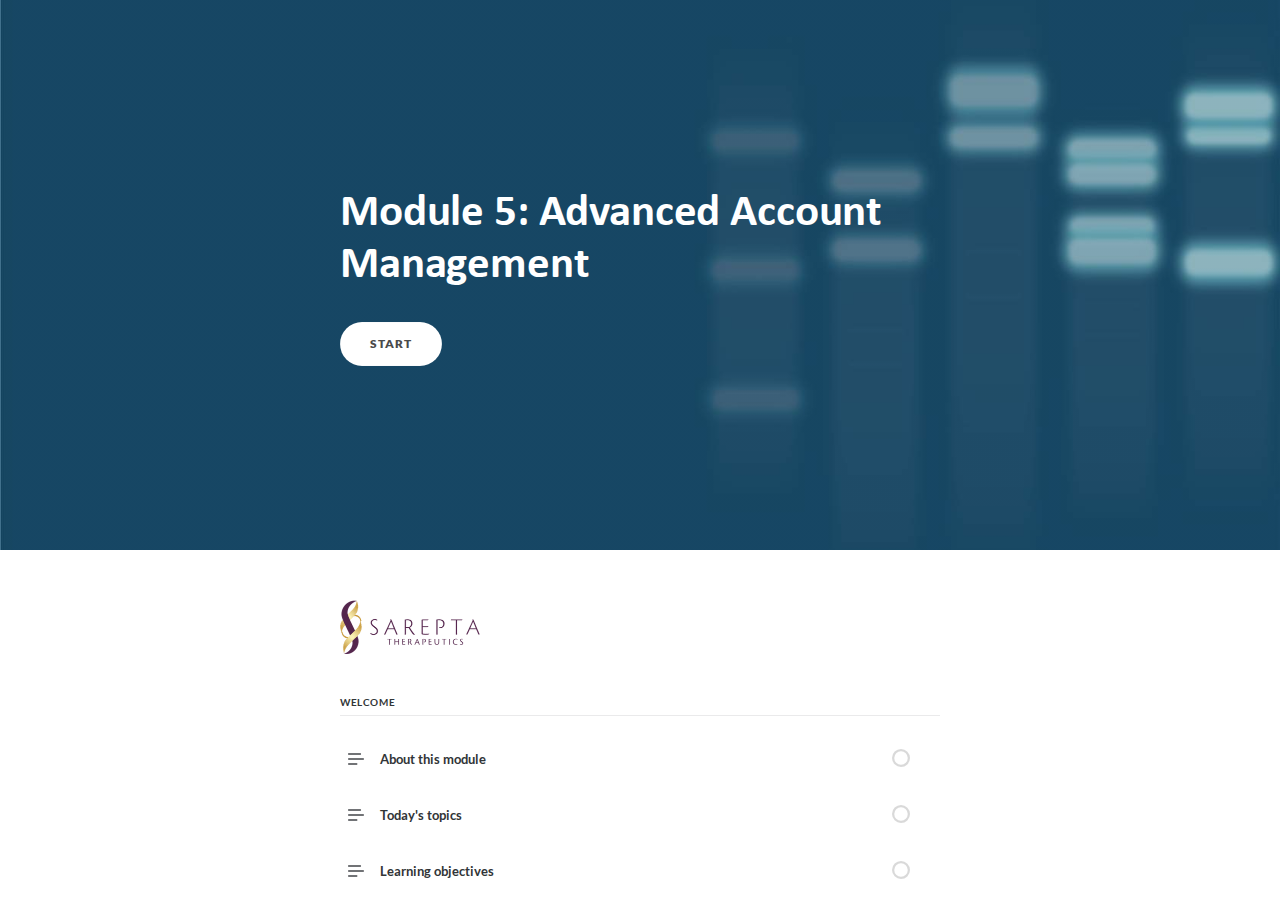
==== scormcontent/index.html @ c190261b "Oleh" ====
<!DOCTYPE html>
<html lang="en" class="">
  <head>
    <meta http-equiv="X-UA-Compatible" content="IE=edge,chrome=1">
    <meta name="viewport" content="width=device-width, initial-scale=1">
    <meta charset="utf-8">

    <title>Module 5: Advanced Account Management</title>

    <link type="text/css" rel="stylesheet" href="lib/icomoon.css">
    <link type="text/css" rel="stylesheet" href="lib/main.bundle.css">
    <script type="text/javascript" src="lib/player-0.0.11.min.js"></script>

    <link rel="stylesheet" href="assets/custom/journal-style.css"> 
    <script src="assets/custom/jquery-3.6.0.min.js"></script>
    <script src="assets/custom/custom.js"></script>

    <script type="text/javascript" src="lib/lzwcompress.js"></script>

    <!-- Resize Hack -->
    <script type="text/javascript">
      window.resizeTo(screen.width, screen.height);
    </script>
    
    <!--[if lt IE 9]>
    <script src="//html5shiv.googlecode.com/svn/trunk/html5.js"></script>
    <![endif]-->
  </head>
  <body>
    <style>
      .brand--head, .brand--head *   { font-family: 'Calibri' !important; }
      .brand--body, .brand--body *   { font-family: 'Calibri' !important; }
      .brand--lhead, .brand--lhead * { font-family: 'Calibri' !important; }
      .brand--lbody, .brand--lbody * { font-family: 'Calibri' !important; }
      .brand--ui, .brand--ui *       { font-family: 'Lato' !important; }

      .brand--beforeHead:before { font-family: 'Calibri' !important; }
      .brand--afterHead:after { font-family: 'Calibri' !important; }

      .brand--background        { background-color: #54274E !important; }
      .brand--background-all *  { background-color: #54274E !important; }
      .brand--border            { border-color: #54274E !important; }
      .brand--color             { color: #54274E !important; }
      .brand--color-all *       { color: #54274E !important; }
      .brand--shadow            { box-shadow: 0 0 0 0.2rem #54274E !important; }
      .brand--shadow-all *      { box-shadow: 0 0 0 0.2rem #54274E !important; }
      .brand--fill              { fill: #54274E !important; }
      .brand--stroke            { stroke: #54274E !important; }

      .brand--beforeBackground:before { background-color: #54274E !important; }
      .brand--beforeBorder:before     { border-color: #54274E !important; }
      .brand--beforeColor:before      { color: #54274E !important; }

      .brand--afterBackground:after { background-color: #54274E !important; }
      .brand--afterBorder:after     { border-color: #54274E !important; }
      .brand--afterColor:after      { color: #54274E !important; }

      /* should be applied to containers where links
         need to appear in brand color */
      .brand--linkColor a { color: #54274E !important; }

      /* should be applied to containers where links
         need to change to brand color on hover */
      .brand--linkColorHover a:hover { color: #54274E !important; }

      /* should be applied to any single element that
         needs to change color on hover */
      .brand--hoverColor:hover { color: #54274E !important; }

      /* TODO: probably need a way to create a 5-10% darker/lighter color */
      .brand--linkColor a:hover,
      .button.brand--background:hover { opacity: .65 !important; }

      @media (min-width: 47.9375em) { /* 768px */
        .brand--min768--background { background-color: #54274E !important; }
        .brand--min768--border     { border-color: #54274E !important; }
        .brand--min768--color      { color: #54274E !important; }
      }

      @media (max-width: 47.9375em) { /* 768px */
        .brand--max768--background { background-color: #54274E !important; }
        .brand--max768--border     { border-color: #54274E !important; }
        .brand--max768--color      { color: #54274E !important; }
      }
    </style>
    <div id="app"></div>
    <script>
  (function(root) {
    window.labelSet = {"id":"SGCq4xAJTUL9ygPbph3Kqv9G","author":"auth0|5c9d3d6e72b4271154e48bac","name":"English","defaultId":1,"defaultSet":true,"labels":{"result":"result","search":"search","results":"results","quizNext":"NEXT","tabGroup":"Tab","codeGroup":"Code","noResults":"No results for","noteGroup":"Note","quizScore":"Your score","quizStart":"START","courseExit":"EXIT COURSE","courseHome":"HOME","lessonName":"","quizSubmit":"SUBMIT","quoteGroup":"Quote","salutation":"THANK YOU","buttonGroup":"Button","courseStart":"START","embedViewOn":"VIEW ON","exitMessage":"You may now leave this page.","quizCorrect":"Correct","quizPassing":"PASSING","quizResults":"RESULTS","courseResume":"RESUME","processStart":"START","processSwipe":"Swipe to continue","quizContinue":"CONTINUE","quizLandmark":"Quiz","quizQuestion":"QUESTION","courseDetails":"MENU","embedReadMore":"Read more","feedbackGroup":"Feedback","quizIncorrect":"Incorrect","quizTakeAgain":"TAKE AGAIN","sortingReplay":"REPLAY","accordionGroup":"Accordion","embedLinkGroup":"Embedded web content","lessonComplete":"COMPLETE","statementGroup":"Statement","storylineGroup":"Storyline","attachmentGroup":"File Attachment","embedPhotoGroup":"Embedded photo","embedVideoGroup":"Embedded video","playButtonLabel":"Play","processComplete":"","processLandmark":"Process","processNextStep":"NEXT","processStepName":"Tap to Begin","seekSliderLabel":"Seek","sortingLandmark":"Sorting Activity","audioPlayerGroup":"Audio player. You can use the space bar to toggle playback and arrow keys to scrub.","buttonStackGroup":"Button stack","embedPlayerGroup":"Embedded media player","lessonRestricted":"LESSON MUST BE COMPLETED IN ORDER","pauseButtonLabel":"Pause","scenarioComplete":"Scenario Complete!","scenarioContinue":"CONTINUE","scenarioTryAgain":"TRY AGAIN","textOnImageGroup":"Text on image","timelineLandmark":"Timeline","urlEmbedLandmark":"URL/Embed","videoPlayerGroup":"Video player. You can use the space bar to toggle playback and arrow keys to scrub.","blocksClickToFlip":"TAP TO FLIP","blocksPreposition":"of","bulletedListGroup":"Bulleted list","checkboxListGroup":"Checkbox list","imageAndTextGroup":"Image and text","imageGalleryGroup":"Image gallery","lessonPreposition":"","numberedListGroup":"Numbered list","processLessonName":"","processStartAgain":"START AGAIN","scenarioStartOver":"START OVER","courseSkipToLesson":"SKIP","flashcardBackLabel":"Flashcard back","flashcardGridGroup":"Flashcard grid","nextFlashCardLabel":"Next flashcard","a11yRegionNavLesson":"Navigation menu","flashcardFrontLabel":"Flashcard front","flashcardStackGroup":"Flashcard stack","knowledgeCheckGroup":"Knowledge check","sortingCardsCorrect":"Cards Correct","a11yRegionMainLesson":"Lesson content","hamburgerButtonLabel":"Course Overview Sidebar","lessonHeaderLandmark":"Lesson Header","numberedDividerGroup":"Numbered divider","a11yRegionNavOverview":"Table of contents","lessonContentLandmark":"Lesson Content","lessonSidebarLandmark":"Lesson Sidebar","quizAnswerPlaceholder":"Type your answer here","a11yRegionMainOverview":"Course overview","labeledGraphicLandmark":"Labeled Graphic","previousFlashCardLabel":"Previous flashcard","processStepPreposition":"of","overviewPageTitleSuffix":"Overview","quizAcceptableResponses":"Acceptable responses","quizRequirePassingScore":"Must pass before continuing","timelineCardGroupPrefix":"Timeline Card","labeledGraphicBubbleLabel":"Labeled graphic bubble","labeledGraphicMarkerLabel":"Labeled graphic marker","labeledGraphicNextMarkerLabel":"Next marker","labeledGraphicPreviousMarkerLabel":"Previous marker","a11yCarouselNext":"Next","a11yCarouselPrevious":"Previous","a11yGroupAudioPlayer":"Audio player","a11yGroupVideoPlayer":"Video player","a11yNavigationMenuClose":"Close navigation menu","a11yNavigationMenuOpen":"Open navigation menu","a11yNavigationSectionToggle":"Toggle section","a11ySearchClose":"Close search menu","a11ySearchInput":"Search","a11ySearchOpen":"Open search menu"},"deleted":false,"createdAt":"2019-03-29T14:59:23.882Z","updatedAt":"2022-10-04T21:42:25.622Z","iso639Code":"en","transferredAt":null};
    window.courseData = "[base64]/[base64]/[base64]/[base64]/[base64]/[base64]/[base64]/[base64]/[base64]/[base64]/[base64]/[base64]/[base64]/[base64]/[base64]/[base64]/IElkZW50aWZ5IGEgcGVyc29uIG9yIHBlb3BsZSB3aG8gY2FuIGhlbHAgc3VwcG9ydCB5b3VyIGRldmVsb3BtZW50PC9zdHJvbmc+PC9saT48bGk+PHN0cm9uZz5Ib3cgY2FuIHlvdSBiZWNvbWUgc3Ryb25nZXI/[base64]/[base64]";
    window.partnerContent = [];

    var quizId = null;
    var storylineId = null;
    var completionPercentage = 100;
    var reporting = 'completed-incomplete';

    var LMSProxySelections = [
      'CommitData',
      'ConcedeControl', // Gives control back to the LMS
      'CreateResponseIdentifier', // Create question response
      'Finish',
      'GetDataChunk',  // Retrieve stringified object with lesson progress
      'GetStatus', // Get Current Status
      'MatchingResponse', // Interaction - Question Type
      'RecordFillInInteraction', // Interaction - Question Type
      'RecordMatchingInteraction', // Interaction - Question Type
      'RecordMultipleChoiceInteraction', // Interaction - Question Type
      'ResetStatus', // Reset the Status
      'SetBookmark',   // Set identifier for bookmark
      'SetDataChunk',  // Set a stringified object with lesson progress
      'SetFailed', // Tell LMS user Failed course
      'SetObjectiveStatus',
      'SetPassed', // Tell LMS user Passed the course
      'SetReachedEnd', // Tell LMS user completed course
      'SetScore', // Report Users Score to the LMS (for Pass and fail)
      'WriteToDebug',
    ];

    function HookCommit() {
  LMSProxyFuncs.WriteToDebug('Commit strategy detected a reason to commit! Forcing a commit to the LMS.');
  LMSProxyFuncs.CommitData();
}

const ProxyHooks = {

  'SetFailed': HookCommit,
  'SetPassed': HookCommit,
  'SetReachedEnd': HookCommit,
  'SetScore': HookCommit,

  'RecordMultipleChoiceInteraction': HookCommit,
  'RecordMatchingInteraction': HookCommit,
  'RecordFillInInteraction': HookCommit,
  'MatchingResponse': HookCommit,
};

function hookProxy(funcName) {
  if(ProxyHooks[funcName]) {
    return ProxyHooks[funcName]();
  }

  return;
}

var LMSProxyFuncs = pick(LMSProxySelections, window.parent, Function.prototype);

function noAPIFunction (funcName) {
  return function () {
    console.log('Warning: Course was unable to find the LMS API for ' + funcName + '. Course may have been launched from scormcontent/index.html, or the course package is not within an LMS. Saving of student data will not occur.');
  }
}

var initProxy = function() {
  return Object.keys(LMSProxyFuncs).reduce(function(newProxy, funcName) {
    if (LMSProxyFuncs[funcName].toString().length < 35) {
      noAPIFunction(funcName)();

      if (funcName === 'cmi5') {
        newProxy['cmi5'] = {
          getMasteryScore: noAPIFunction('cmi5.getMasteryScore')
        }
      } else {
        newProxy[funcName] = noAPIFunction(funcName);
      }
      
      return newProxy;
    }

    if (arrayHas(funcName, ['CreateResponseIdentifier', 'MatchingResponse', 'cmi5'])) {
      newProxy[funcName] = LMSProxyFuncs[funcName];
      return newProxy;
    }

    newProxy[funcName] = function () {
      var args = ([]).slice.call(arguments);
      var result = LMSProxyFuncs[funcName].apply(null, args);

      hookProxy(funcName);

      return result;
    }
    return newProxy;
  }, {})
}


    var LMSProxy = initProxy();

    finish(0);

    var cache = getLMSData();

    if(!isPassed()) {
      LMSProxy.SetObjectiveStatus(
        '',
        window.parent.LESSON_STATUS_FAILED
      );
    }

    function debounce(fn, delay) {
  var timer = null;

  return function () {
    var context = this, args = arguments;
    clearTimeout(timer);
    timer = setTimeout(function () {
      fn.apply(context, args);
    }, delay);
  };
}

function compress(data) {
  try {
    return JSON.stringify({
      v: 2,
      d: lzwCompress.pack(JSON.stringify(data)),
      cpv: "9UHDQis4"
    });
  } catch(e) {
    return '';
  }
}

function decompress(stringData) {
  try {
    const data = JSON.parse(stringData);

    return data.d
      ? JSON.parse(lzwCompress.unpack(data.d))
      : data;
  } catch(e) {
    return {};
  }
}

function assign(target) {
  if (target === undefined || target === null) {
    throw new TypeError('assign: Cannot convert undefined or null to object');
  }

  var output = Object(target);

  for (var index = 1; index < arguments.length; index++) {
    var source = arguments[index];
    if (source !== undefined && source !== null) {
      for (var nextKey in source) {
        if (source.hasOwnProperty(nextKey)) {
          output[nextKey] = source[nextKey];
        }
      }
    }
  }
  return output;
}

function identity(value) {
  return value;
}

function bookmark(id) {
  var url = 'index.html#/lessons/' + id;

  LMSProxy.SetBookmark(url, '');
}

function completeOut(passed, reportParam) {
  var reportType = reportParam || reporting;

  if(passed) {
    switch(reportType) {
      case 'completed-incomplete':
      case 'completed-failed':
        LMSProxy.ResetStatus();
        LMSProxy.SetReachedEnd();
        break;

      case 'passed-incomplete':
      case 'passed-failed':
        LMSProxy.SetPassed();
        LMSProxy.SetReachedEnd();
        break;
    }
  } else {
    switch(reportType) {
      case 'passed-failed':
      case 'completed-failed':
        if(!isPassed()) {
          LMSProxy.SetFailed();
        }
        break;
    }
  }
}

var setDataChunk = debounce(function(data) {
  LMSProxy.SetDataChunk(data);
}, 1000);

function concatLMSData(data) {
  assign(cache, data);
  setDataChunk(compress(cache));
}

function exit() {
  LMSProxy.ConcedeControl();
}

function finish(totalProgress) {
  if (
    quizId === null &&
    storylineId === null &&
    completionPercentage != undefined &&
    totalProgress >= completionPercentage
  ) {
    completeOut(true);
  }
}

function finishQuiz(passed, score, id) {
  if (id == quizId) {
    reportScore(score);
    completeOut(passed);
  }
}

function finishStoryline(id, passed, isQuiz, score) {
  if (id == storylineId) {
    if (isQuiz) {
      reportScore(score);
      completeOut(passed, 'passed-failed');
    } else {
      completeOut(passed);
    }
  }
}

function stripHtml(title) {
  return title.replace(/<(?:.|\n)*?>/gm, '');
}

function shorten(title) {
  return title.charAt(0);
}

function buildResponseIdentifier(response) {
  var title = stripHtml(response.title);
  return LMSProxy.CreateResponseIdentifier(shorten(title), title);
}

function buildMatchingResponse(response) {
  var sourceTitle = stripHtml(response.source.title);
  var targetTitle = stripHtml(response.target.title);

  var source =
    LMSProxy.CreateResponseIdentifier(shorten(sourceTitle), sourceTitle);
  var target =
    LMSProxy.CreateResponseIdentifier(shorten(targetTitle), targetTitle);

  return new LMSProxy.MatchingResponse(source, target);
}

function cleanTitle(title, maxSize) {
  return title.substr(0, maxSize || 20).replace(/\s/g, '_');
}

function titleToId(quiz, question, attempts) {
  return cleanTitle(quiz, 20) + '_' + cleanTitle(question, 230) + '_' + attempts.toString().substr(0,3);
}

function normalizeResult(correct) {
  return correct
    ? window.parent.INTERACTION_RESULT_CORRECT
    : window.parent.INTERACTION_RESULT_WRONG;
}

function reportAnswer(data) {
  var recorder = Function.prototype;
  var response;
  var correctResponses;

  var isCorrect = normalizeResult(data.isCorrect);
  var latency = data.latency;
  var title = data.questionTitle;
  var weighting = 1;
  var strId = titleToId(data.quizTitle, title, data.retryAttempts);

  switch (data.type) {
    case 'MULTIPLE_CHOICE':
    case 'MULTIPLE_RESPONSE':
      response = data.response.map(buildResponseIdentifier);
      correctResponses = data.correctResponse.map(buildResponseIdentifier);
      recorder = LMSProxy.RecordMultipleChoiceInteraction;
      break;

    case 'FILL_IN_THE_BLANK':
      response = data.response;
      correctResponses = data.correctResponse;
      recorder = LMSProxy.RecordFillInInteraction;
      break;

    case 'MATCHING':
      response = data.response.map(buildMatchingResponse);
      correctResponses = data.correctResponse.map(buildMatchingResponse);
      recorder = LMSProxy.RecordMatchingInteraction;
      break;
  }

  recorder(
    strId,
    response,
    isCorrect,
    correctResponses,
    title,
    weighting,
    latency,
    0
  );
}

function getLMSData() {
  var data = null;

  if(!cache) {
    data = LMSProxy.GetDataChunk();

    var result = data
      ? decompress(data)
      : {};

    return result;
  }

  return assign({}, cache);
}

function getProgress(initialProgress) {
  var decodeCourseProgress =
    root.Rise.decodeCourseProgress;

  var progress = assign({}, {
    progress: { lessons: {} }
  }, getLMSData()).progress;

  if(initialProgress) {
    return decodeCourseProgress(initialProgress, progress);
  }

  return progress;
}

function isExport() {
  return true;
}

function isPassed() {
  return LMSProxy.GetStatus() === window.parent.LESSON_STATUS_PASSED;
}

function pick(keys, obj, def) {
  return keys.reduce(function(memo, key) {
    if(obj[key] === undefined) {
      if(def !== undefined) {
        memo[key] = def;
      }
    } else {
      memo[key] = obj[key];
    }

    return memo;
  }, {});
}

function reportScore(score) {
  var highScore = Math.max(getLMSData().score || 0, score);
  concatLMSData({ score: highScore });

  LMSProxy.SetScore(highScore, 100, 0);
}

function resolvePath(path) {
  return ('assets/').concat(path);
}

function resolveFontPath(font) {
  return ('lib/fonts/').concat(font.key.split('/').reverse()[0]);
}

function setLessonProgress(lessonProgress) {
  var encodeLessonProgress =
    root.Rise.encodeLessonProgress;

  var currentProgress = getProgress();

  var lessons = assign(
    {},
    currentProgress.lessons,
    encodeLessonProgress(lessonProgress)
  );

  var progress = assign({}, currentProgress, { lessons: lessons });

  concatLMSData({ progress: progress });
}

function setCourseProgress(courseProgress) {
  var encodeCourseProgress =
    root.Rise.encodeCourseProgress;

  var currentProgress = getProgress();

  var progress = assign(
    {},
    currentProgress,
    encodeCourseProgress(courseProgress)
  );

  concatLMSData({ progress: progress });
}

function getMasteryScore(payload) {
  return payload.passingScore;
}

function arrayHas(val, arr) {
  return !!(~(arr.indexOf(val)))
}

root.Rise = {
  completeLessons: identity,
  decodeCourseProgress: identity,
  encodeCourseProgress: identity,
  encodeLessonProgress: identity
};

root.Runtime = {
  bookmark: bookmark,
  exit: exit,
  finish: finish,
  finishQuiz: finishQuiz,
  finishStoryline: finishStoryline,
  getMasteryScore: getMasteryScore,
  getProgress: getProgress,
  isExport: isExport,
  reportAnswer: reportAnswer,
  resolveFontPath: resolveFontPath,
  resolvePath: resolvePath,
  setCourseProgress: setCourseProgress,
  setLessonProgress: setLessonProgress
};

  }(window));
</script>

    
    <script src="lib/main.bundle.js"></script>
    
  </body>
</html>
---- scormcontent/lib/icomoon.css ----
@font-face {
	font-family: 'icomoon';
	src:  url('fonts/icomoon.ttf') format('truetype'),
				url('fonts/icomoon.woff') format('woff');
	font-weight: normal;
	font-style: normal;
}

[class^="icon-"], [class*=" icon-"] {
	/* use !important to prevent issues with browser extensions that change fonts */
	font-family: 'icomoon' !important;
	speak: none;
	font-style: normal;
	font-weight: normal;
	font-variant: normal;
	text-transform: none;
	line-height: 1;

	/* Better Font Rendering =========== */
	-webkit-font-smoothing: antialiased;
	-moz-osx-font-smoothing: grayscale;
}

.icon-edit-author-name:before {
	content: "\e976";
}
.icon-lock:before {
	content: "\e977";
}
.icon-checkmark-valid:before {
	content: "\e95d";
}
.icon-close-media-panel:before {
	content: "\e95e";
}
.icon-trash4:before {
	content: "\e95f";
}
.icon-x-invalid-url:before {
	content: "\e960";
}
.icon-attach2:before {
	content: "\e961";
}
.icon-bold:before {
	content: "\e962";
}
.icon-fontcolor:before {
	content: "\e963";
}
.icon-fontsize:before {
	content: "\e964";
}
.icon-italic:before {
	content: "\e965";
}
.icon-link:before {
	content: "\e966";
}
.icon-orderedlist:before {
	content: "\e967";
}
.icon-quote:before {
	content: "\e968";
}
.icon-unorderedlist:before {
	content: "\e969";
}
.icon-feedback:before {
	content: "\e910";
}
.icon-review:before {
	content: "\e911";
}
.icon-customizable:before {
	content: "\e908";
}
.icon-design:before {
	content: "\e909";
}
.icon-interactions:before {
	content: "\e90a";
}
.icon-questions:before {
	content: "\e90b";
}
.icon-scenarios2:before {
	content: "\e90c";
}
.icon-slides:before {
	content: "\e90d";
}
.icon-desktop:before {
	content: "\e902";
}
.icon-expressions:before {
	content: "\e903";
}
.icon-poses:before {
	content: "\e904";
}
.icon-retina:before {
	content: "\e905";
}
.icon-scenarios:before {
	content: "\e906";
}
.icon-transparency:before {
	content: "\e907";
}
.icon-Master-01:before {
	content: "\e934";
}
.icon-Master-02:before {
	content: "\e93a";
}
.icon-Master-03:before {
	content: "\e939";
}
.icon-Master-04:before {
	content: "\e936";
}
.icon-Master-05:before {
	content: "\e93b";
}
.icon-Master-06:before {
	content: "\e935";
}
.icon-Master-07:before {
	content: "\e937";
}
.icon-Master-08:before {
	content: "\e938";
}
.icon-Master-09:before {
	content: "\e922";
}
.icon-Master-10:before {
	content: "\e926";
}
.icon-Master-11:before {
	content: "\e924";
}
.icon-Master-12:before {
	content: "\e928";
}
.icon-Master-13:before {
	content: "\e923";
}
.icon-Master-14:before {
	content: "\e925";
}
.icon-Master-15:before {
	content: "\e929";
}
.icon-Master-16:before {
	content: "\e927";
}
.icon-Master-17:before {
	content: "\e92b";
}
.icon-Master-18:before {
	content: "\e92c";
}
.icon-Master-19:before {
	content: "\e92d";
}
.icon-Master-20:before {
	content: "\e92e";
}
.icon-Master-21:before {
	content: "\e92f";
}
.icon-Master-22:before {
	content: "\e930";
}
.icon-Master-23:before {
	content: "\e931";
}
.icon-Master-24:before {
	content: "\e932";
}
.icon-Master-25:before {
	content: "\e933";
}
.icon-Master-26:before {
	content: "\e92a";
}
.icon-check-circle:before {
	content: "\e803";
}
.icon-trash:before {
	content: "\e804";
}
.icon-rotation:before {
	content: "\e91a";
}
.icon-vector:before {
	content: "\e91b";
}
.icon-mute:before {
	content: "\e90e";
}
.icon-volume:before {
	content: "\e90f";
}
.icon-logo:before {
	content: "\e805";
}
.icon-share:before {
	content: "\e801";
}
.icon-sorting:before {
	content: "\e91c";
}
.icon-more:before {
	content: "\e91d";
}
.icon-copy:before {
	content: "\e951";
}
.icon-clock:before {
	content: "\e915";
}
.icon-quotes-left:before {
	content: "\e918";
}
.icon-list-numbered:before {
	content: "\e916";
}
.icon-list2:before {
	content: "\e917";
}
.icon-plus:before {
	content: "\e60a";
}
.icon-info:before {
	content: "\e974";
}
.icon-cross:before {
	content: "\e913";
}
.icon-checkmark:before {
	content: "\e975";
}
.icon-arrow-up2:before {
	content: "\e959";
}
.icon-arrow-down2:before {
	content: "\e95a";
}
.icon-sort-alpha-asc:before {
	content: "\e912";
}
.icon-rtf:before {
	content: "\e94b";
}
.icon-doc:before {
	content: "\e94a";
}
.icon-pdf:before {
	content: "\e94c";
}
.icon-ppt:before {
	content: "\e94d";
}
.icon-file:before {
	content: "\e94e";
}
.icon-xls:before {
	content: "\e94f";
}
.icon-zip:before {
	content: "\e950";
}
.icon-file-alt:before {
	content: "\e944";
}
.icon-doc-alt:before {
	content: "\e943";
}
.icon-pdf-alt:before {
	content: "\e945";
}
.icon-ppt-alt:before {
	content: "\e946";
}
.icon-rtf-alt:before {
	content: "\e947";
}
.icon-xls-alt:before {
	content: "\e948";
}
.icon-zip-alt:before {
	content: "\e949";
}
.icon-attach:before {
	content: "\e942";
}
.icon-reload:before {
	content: "\e941";
}
.icon-trash2:before {
	content: "\e60d";
}
.icon-arrow-left:before {
	content: "\e608";
}
.icon-arrow-right:before {
	content: "\e609";
}
.icon-check-alt:before {
	content: "\e606";
}
.icon-password-view:before {
	content: "\e972";
}
.icon-password-hide:before {
	content: "\e973";
}
.icon-view-grid:before {
	content: "\e96c";
}
.icon-grid-view:before {
	content: "\e96c";
}
.icon-view-list:before {
	content: "\e96d";
}
.icon-list-view:before {
	content: "\e96d";
}
.icon-blocks:before {
	content: "\e95b";
}
.icon-list3:before {
	content: "\e95c";
}
.icon-export:before {
	content: "\e958";
}
.icon-screencast:before {
	content: "\e957";
}
.icon-cursor:before {
	content: "\e956";
}
.icon-documents:before {
	content: "\e952";
}
.icon-duplicate:before {
	content: "\e952";
}
.icon-trash3:before {
	content: "\e953";
}
.icon-Article:before {
	content: "\e93c";
}
.icon-Interaction:before {
	content: "\e93d";
}
.icon-Quiz:before {
	content: "\e93e";
}
.icon-Video:before {
	content: "\e93f";
}
.icon-trashcan:before {
	content: "\e921";
}
.icon-marker_style:before {
	content: "\e920";
}
.icon-photo:before {
	content: "\e91f";
}
.icon-microphone:before {
	content: "\e91e";
}
.icon-plus2:before {
	content: "\e800";
}
.icon-processing:before {
	content: "\e607";
}
.icon-menu:before {
	content: "\e602";
}
.icon-headset:before {
	content: "\e603";
}
.icon-list:before {
	content: "\e604";
}
.icon-video:before {
	content: "\e605";
}
.icon-mail:before {
	content: "\e954";
}
.icon-remove:before {
	content: "\e955";
}
.icon-up-level-2:before {
	content: "\e96e";
}
.icon-up-level-list-2:before {
	content: "\e96f";
}
.icon-plus-circle:before {
	content: "\e802";
}
.icon-up-level:before {
	content: "\e970";
}
.icon-up-level-list:before {
	content: "\e971";
}
.icon-eye:before {
	content: "\e96b";
}
.icon-tick:before {
	content: "\e900";
}
.icon-check:before {
	content: "\e901";
}
.icon-link-alt:before {
	content: "\e919";
}
.icon-chevron-down:before {
	content: "\e60b";
}
.icon-chevron-up:before {
	content: "\e60c";
}
.icon-chevron-left:before {
	content: "\e600";
}
.icon-chevron:before {
	content: "\e601";
}
.icon-chevron-right:before {
	content: "\e601";
}
.icon-close-small:before {
	content: "\e940";
}
.icon-pie-chart:before {
	content: "\e914";
}
.icon-alert:before {
	content: "\e96a";
}
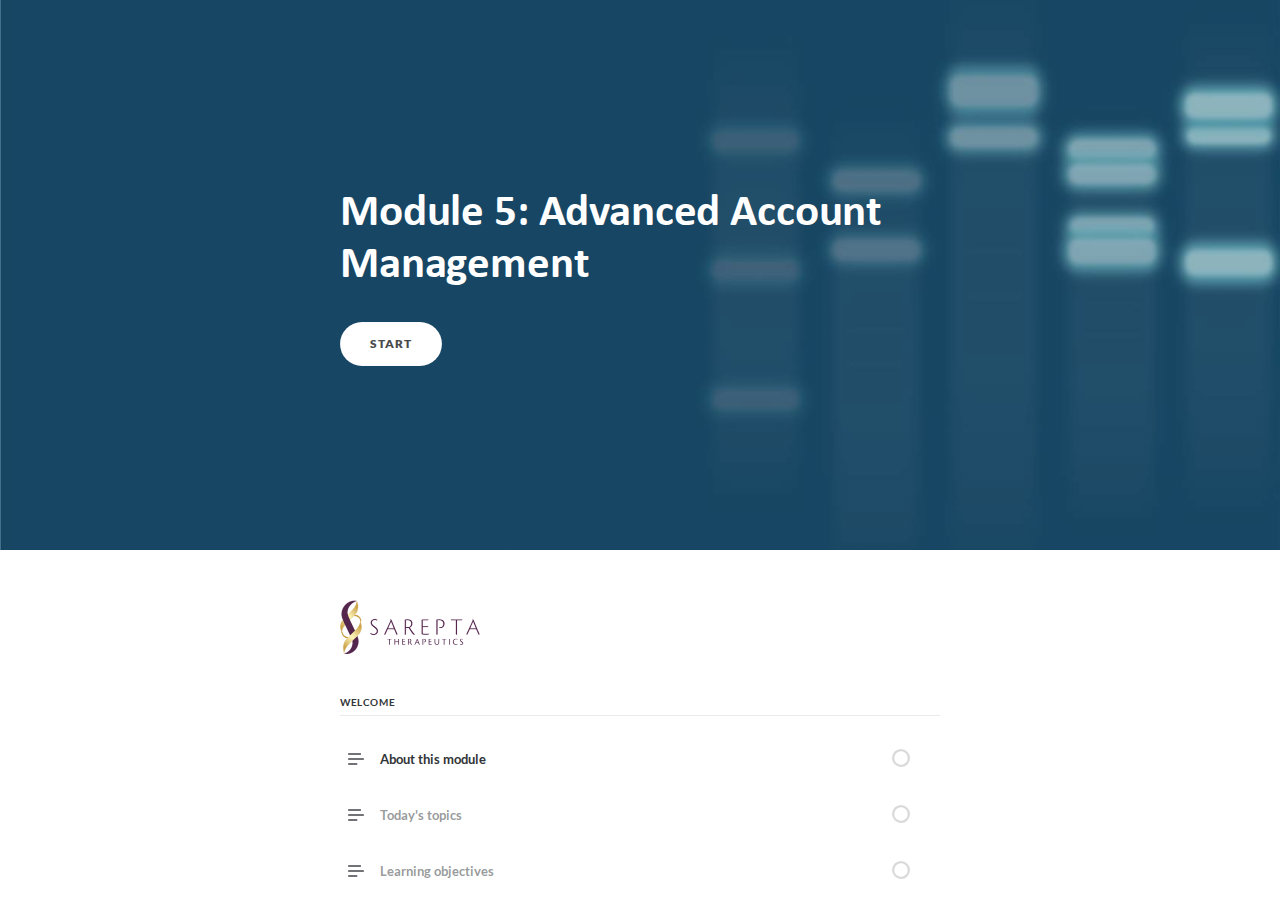
==== commit f7375588: "Oleh" ====
--- a/scormcontent/index.html
+++ b/scormcontent/index.html
@@ -87,7 +87,7 @@
     <script>
   (function(root) {
     window.labelSet = {"id":"SGCq4xAJTUL9ygPbph3Kqv9G","author":"auth0|5c9d3d6e72b4271154e48bac","name":"English","defaultId":1,"defaultSet":true,"labels":{"result":"result","search":"search","results":"results","quizNext":"NEXT","tabGroup":"Tab","codeGroup":"Code","noResults":"No results for","noteGroup":"Note","quizScore":"Your score","quizStart":"START","courseExit":"EXIT COURSE","courseHome":"HOME","lessonName":"","quizSubmit":"SUBMIT","quoteGroup":"Quote","salutation":"THANK YOU","buttonGroup":"Button","courseStart":"START","embedViewOn":"VIEW ON","exitMessage":"You may now leave this page.","quizCorrect":"Correct","quizPassing":"PASSING","quizResults":"RESULTS","courseResume":"RESUME","processStart":"START","processSwipe":"Swipe to continue","quizContinue":"CONTINUE","quizLandmark":"Quiz","quizQuestion":"QUESTION","courseDetails":"MENU","embedReadMore":"Read more","feedbackGroup":"Feedback","quizIncorrect":"Incorrect","quizTakeAgain":"TAKE AGAIN","sortingReplay":"REPLAY","accordionGroup":"Accordion","embedLinkGroup":"Embedded web content","lessonComplete":"COMPLETE","statementGroup":"Statement","storylineGroup":"Storyline","attachmentGroup":"File Attachment","embedPhotoGroup":"Embedded photo","embedVideoGroup":"Embedded video","playButtonLabel":"Play","processComplete":"","processLandmark":"Process","processNextStep":"NEXT","processStepName":"Tap to Begin","seekSliderLabel":"Seek","sortingLandmark":"Sorting Activity","audioPlayerGroup":"Audio player. You can use the space bar to toggle playback and arrow keys to scrub.","buttonStackGroup":"Button stack","embedPlayerGroup":"Embedded media player","lessonRestricted":"LESSON MUST BE COMPLETED IN ORDER","pauseButtonLabel":"Pause","scenarioComplete":"Scenario Complete!","scenarioContinue":"CONTINUE","scenarioTryAgain":"TRY AGAIN","textOnImageGroup":"Text on image","timelineLandmark":"Timeline","urlEmbedLandmark":"URL/Embed","videoPlayerGroup":"Video player. You can use the space bar to toggle playback and arrow keys to scrub.","blocksClickToFlip":"TAP TO FLIP","blocksPreposition":"of","bulletedListGroup":"Bulleted list","checkboxListGroup":"Checkbox list","imageAndTextGroup":"Image and text","imageGalleryGroup":"Image gallery","lessonPreposition":"","numberedListGroup":"Numbered list","processLessonName":"","processStartAgain":"START AGAIN","scenarioStartOver":"START OVER","courseSkipToLesson":"SKIP","flashcardBackLabel":"Flashcard back","flashcardGridGroup":"Flashcard grid","nextFlashCardLabel":"Next flashcard","a11yRegionNavLesson":"Navigation menu","flashcardFrontLabel":"Flashcard front","flashcardStackGroup":"Flashcard stack","knowledgeCheckGroup":"Knowledge check","sortingCardsCorrect":"Cards Correct","a11yRegionMainLesson":"Lesson content","hamburgerButtonLabel":"Course Overview Sidebar","lessonHeaderLandmark":"Lesson Header","numberedDividerGroup":"Numbered divider","a11yRegionNavOverview":"Table of contents","lessonContentLandmark":"Lesson Content","lessonSidebarLandmark":"Lesson Sidebar","quizAnswerPlaceholder":"Type your answer here","a11yRegionMainOverview":"Course overview","labeledGraphicLandmark":"Labeled Graphic","previousFlashCardLabel":"Previous flashcard","processStepPreposition":"of","overviewPageTitleSuffix":"Overview","quizAcceptableResponses":"Acceptable responses","quizRequirePassingScore":"Must pass before continuing","timelineCardGroupPrefix":"Timeline Card","labeledGraphicBubbleLabel":"Labeled graphic bubble","labeledGraphicMarkerLabel":"Labeled graphic marker","labeledGraphicNextMarkerLabel":"Next marker","labeledGraphicPreviousMarkerLabel":"Previous marker","a11yCarouselNext":"Next","a11yCarouselPrevious":"Previous","a11yGroupAudioPlayer":"Audio player","a11yGroupVideoPlayer":"Video player","a11yNavigationMenuClose":"Close navigation menu","a11yNavigationMenuOpen":"Open navigation menu","a11yNavigationSectionToggle":"Toggle section","a11ySearchClose":"Close search menu","a11ySearchInput":"Search","a11ySearchOpen":"Open search menu"},"deleted":false,"createdAt":"2019-03-29T14:59:23.882Z","updatedAt":"2022-10-04T21:42:25.622Z","iso639Code":"en","transferredAt":null};
-    window.courseData = "[base64]/[base64]/[base64]/[base64]/[base64]/[base64]/[base64]/[base64]/[base64]/[base64]/[base64]/[base64]/[base64]/[base64]/[base64]/[base64]/IElkZW50aWZ5IGEgcGVyc29uIG9yIHBlb3BsZSB3aG8gY2FuIGhlbHAgc3VwcG9ydCB5b3VyIGRldmVsb3BtZW50PC9zdHJvbmc+PC9saT48bGk+PHN0cm9uZz5Ib3cgY2FuIHlvdSBiZWNvbWUgc3Ryb25nZXI/[base64]/[base64]";
+    window.courseData = "[base64]/[base64]/[base64]/[base64]/[base64]/[base64]/[base64]/[base64]/[base64]/[base64]/[base64]/[base64]/[base64]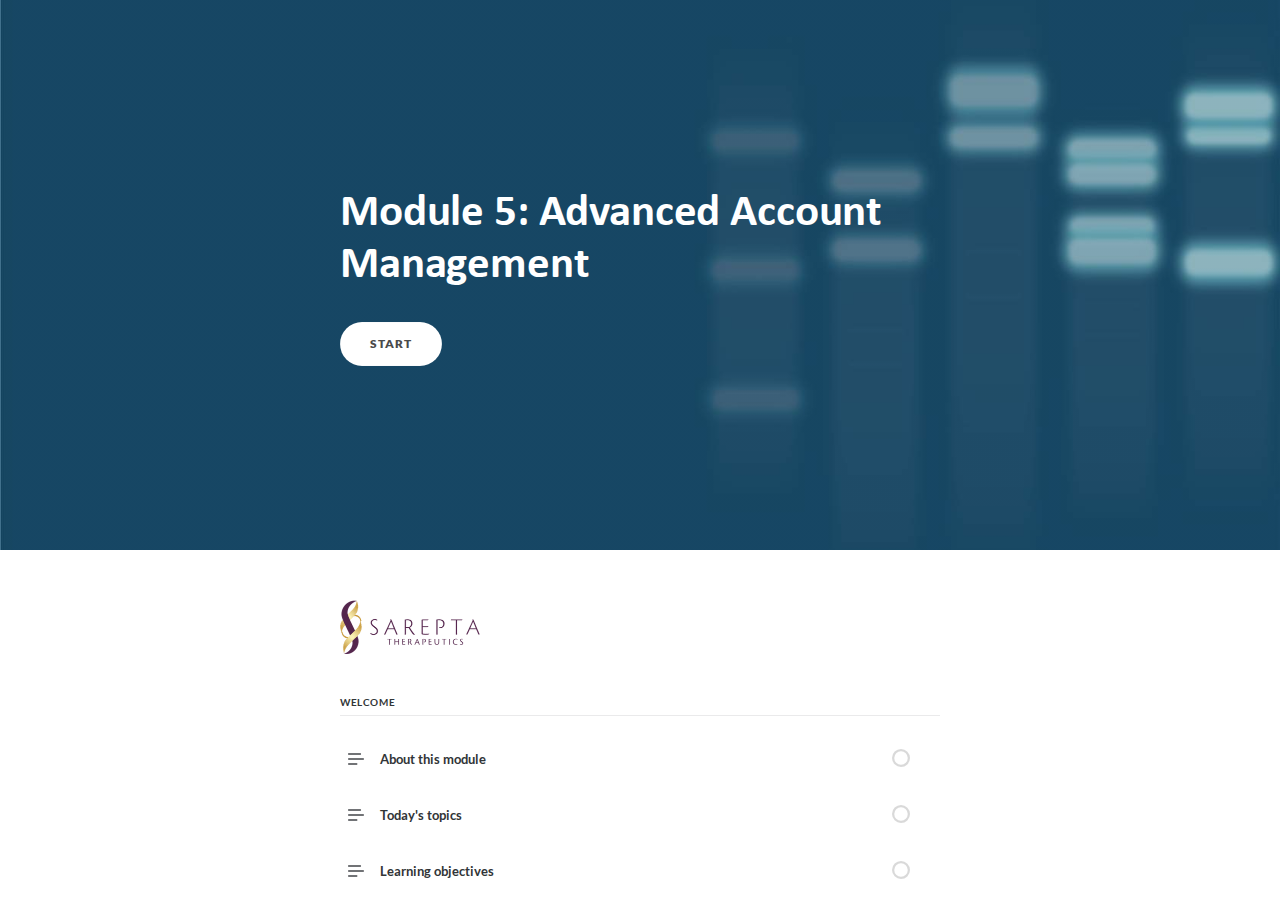
==== commit b28a2393: "Oleh" ====
--- a/scormcontent/index.html
+++ b/scormcontent/index.html
@@ -87,7 +87,7 @@
     <script>
   (function(root) {
     window.labelSet = {"id":"SGCq4xAJTUL9ygPbph3Kqv9G","author":"auth0|5c9d3d6e72b4271154e48bac","name":"English","defaultId":1,"defaultSet":true,"labels":{"result":"result","search":"search","results":"results","quizNext":"NEXT","tabGroup":"Tab","codeGroup":"Code","noResults":"No results for","noteGroup":"Note","quizScore":"Your score","quizStart":"START","courseExit":"EXIT COURSE","courseHome":"HOME","lessonName":"","quizSubmit":"SUBMIT","quoteGroup":"Quote","salutation":"THANK YOU","buttonGroup":"Button","courseStart":"START","embedViewOn":"VIEW ON","exitMessage":"You may now leave this page.","quizCorrect":"Correct","quizPassing":"PASSING","quizResults":"RESULTS","courseResume":"RESUME","processStart":"START","processSwipe":"Swipe to continue","quizContinue":"CONTINUE","quizLandmark":"Quiz","quizQuestion":"QUESTION","courseDetails":"MENU","embedReadMore":"Read more","feedbackGroup":"Feedback","quizIncorrect":"Incorrect","quizTakeAgain":"TAKE AGAIN","sortingReplay":"REPLAY","accordionGroup":"Accordion","embedLinkGroup":"Embedded web content","lessonComplete":"COMPLETE","statementGroup":"Statement","storylineGroup":"Storyline","attachmentGroup":"File Attachment","embedPhotoGroup":"Embedded photo","embedVideoGroup":"Embedded video","playButtonLabel":"Play","processComplete":"","processLandmark":"Process","processNextStep":"NEXT","processStepName":"Tap to Begin","seekSliderLabel":"Seek","sortingLandmark":"Sorting Activity","audioPlayerGroup":"Audio player. You can use the space bar to toggle playback and arrow keys to scrub.","buttonStackGroup":"Button stack","embedPlayerGroup":"Embedded media player","lessonRestricted":"LESSON MUST BE COMPLETED IN ORDER","pauseButtonLabel":"Pause","scenarioComplete":"Scenario Complete!","scenarioContinue":"CONTINUE","scenarioTryAgain":"TRY AGAIN","textOnImageGroup":"Text on image","timelineLandmark":"Timeline","urlEmbedLandmark":"URL/Embed","videoPlayerGroup":"Video player. You can use the space bar to toggle playback and arrow keys to scrub.","blocksClickToFlip":"TAP TO FLIP","blocksPreposition":"of","bulletedListGroup":"Bulleted list","checkboxListGroup":"Checkbox list","imageAndTextGroup":"Image and text","imageGalleryGroup":"Image gallery","lessonPreposition":"","numberedListGroup":"Numbered list","processLessonName":"","processStartAgain":"START AGAIN","scenarioStartOver":"START OVER","courseSkipToLesson":"SKIP","flashcardBackLabel":"Flashcard back","flashcardGridGroup":"Flashcard grid","nextFlashCardLabel":"Next flashcard","a11yRegionNavLesson":"Navigation menu","flashcardFrontLabel":"Flashcard front","flashcardStackGroup":"Flashcard stack","knowledgeCheckGroup":"Knowledge check","sortingCardsCorrect":"Cards Correct","a11yRegionMainLesson":"Lesson content","hamburgerButtonLabel":"Course Overview Sidebar","lessonHeaderLandmark":"Lesson Header","numberedDividerGroup":"Numbered divider","a11yRegionNavOverview":"Table of contents","lessonContentLandmark":"Lesson Content","lessonSidebarLandmark":"Lesson Sidebar","quizAnswerPlaceholder":"Type your answer here","a11yRegionMainOverview":"Course overview","labeledGraphicLandmark":"Labeled Graphic","previousFlashCardLabel":"Previous flashcard","processStepPreposition":"of","overviewPageTitleSuffix":"Overview","quizAcceptableResponses":"Acceptable responses","quizRequirePassingScore":"Must pass before continuing","timelineCardGroupPrefix":"Timeline Card","labeledGraphicBubbleLabel":"Labeled graphic bubble","labeledGraphicMarkerLabel":"Labeled graphic marker","labeledGraphicNextMarkerLabel":"Next marker","labeledGraphicPreviousMarkerLabel":"Previous marker","a11yCarouselNext":"Next","a11yCarouselPrevious":"Previous","a11yGroupAudioPlayer":"Audio player","a11yGroupVideoPlayer":"Video player","a11yNavigationMenuClose":"Close navigation menu","a11yNavigationMenuOpen":"Open navigation menu","a11yNavigationSectionToggle":"Toggle section","a11ySearchClose":"Close search menu","a11ySearchInput":"Search","a11ySearchOpen":"Open search menu"},"deleted":false,"createdAt":"2019-03-29T14:59:23.882Z","updatedAt":"2022-10-04T21:42:25.622Z","iso639Code":"en","transferredAt":null};
-    window.courseData = "[base64]/[base64]/[base64]/[base64]/[base64]/[base64]/[base64]/[base64]/[base64]/[base64]/[base64]/[base64]/[base64]/[base64]/[base64]/[base64]/IElkZW50aWZ5IGEgcGVyc29uIG9yIHBlb3BsZSB3aG8gY2FuIGhlbHAgc3VwcG9ydCB5b3VyIGRldmVsb3BtZW50PC9zdHJvbmc+PC9saT48bGk+PHN0cm9uZz5Ib3cgY2FuIHlvdSBiZWNvbWUgc3Ryb25nZXI/[base64]/[base64]";
+    window.courseData = "[base64]/[base64]/[base64]/[base64]/[base64]/[base64]/[base64]/[base64]/[base64]/[base64]/[base64]/[base64]/[base64]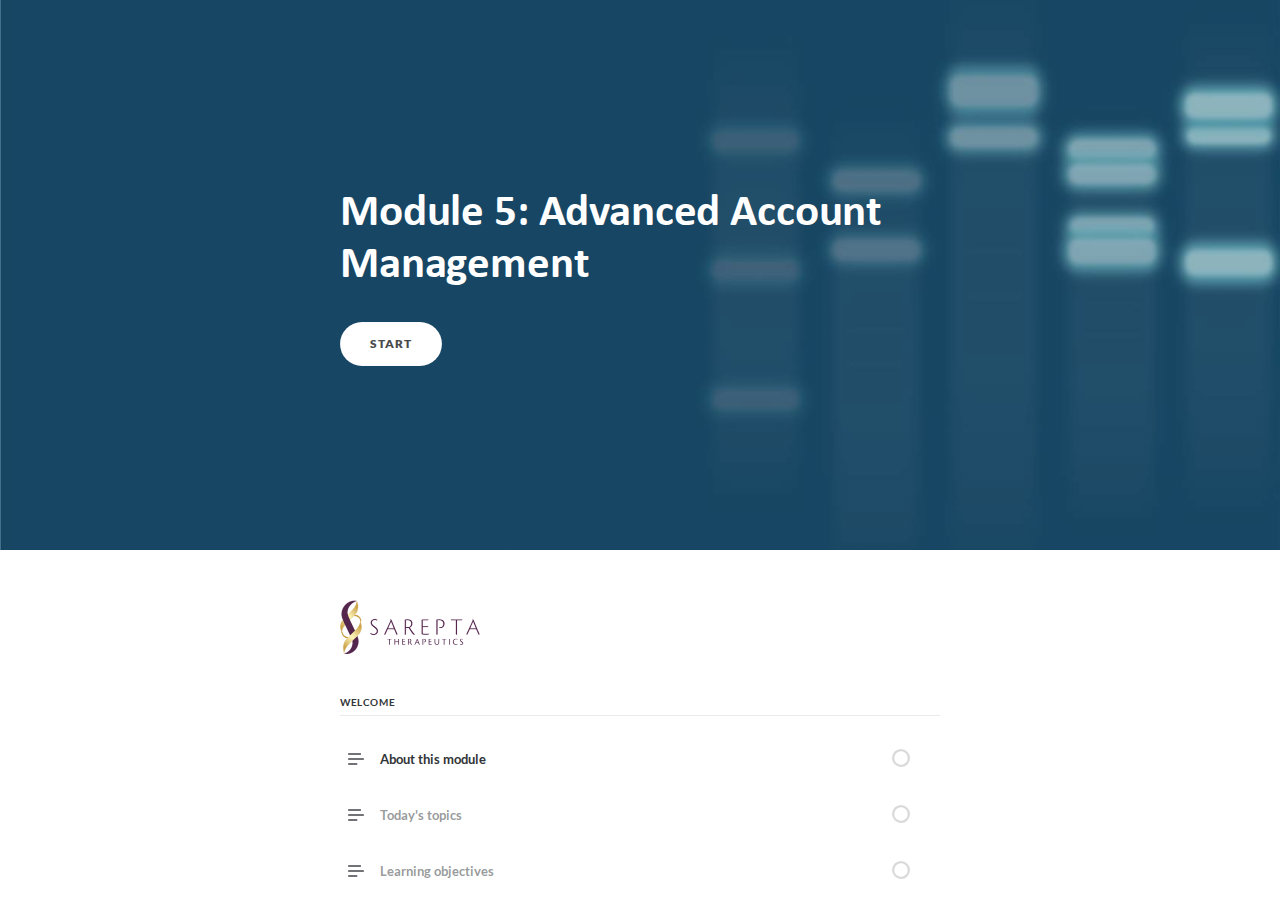
==== commit 44b2fa94: "Oleh" ====
--- a/scormcontent/index.html
+++ b/scormcontent/index.html
@@ -14,7 +14,7 @@
     <link rel="stylesheet" href="assets/custom/journal-style.css"> 
     <script src="assets/custom/jquery-3.6.0.min.js"></script>
     <script src="assets/custom/custom.js"></script>
-
+    
     <script type="text/javascript" src="lib/lzwcompress.js"></script>
 
     <!-- Resize Hack -->
@@ -87,12 +87,12 @@
     <script>
   (function(root) {
     window.labelSet = {"id":"SGCq4xAJTUL9ygPbph3Kqv9G","author":"auth0|5c9d3d6e72b4271154e48bac","name":"English","defaultId":1,"defaultSet":true,"labels":{"result":"result","search":"search","results":"results","quizNext":"NEXT","tabGroup":"Tab","codeGroup":"Code","noResults":"No results for","noteGroup":"Note","quizScore":"Your score","quizStart":"START","courseExit":"EXIT COURSE","courseHome":"HOME","lessonName":"","quizSubmit":"SUBMIT","quoteGroup":"Quote","salutation":"THANK YOU","buttonGroup":"Button","courseStart":"START","embedViewOn":"VIEW ON","exitMessage":"You may now leave this page.","quizCorrect":"Correct","quizPassing":"PASSING","quizResults":"RESULTS","courseResume":"RESUME","processStart":"START","processSwipe":"Swipe to continue","quizContinue":"CONTINUE","quizLandmark":"Quiz","quizQuestion":"QUESTION","courseDetails":"MENU","embedReadMore":"Read more","feedbackGroup":"Feedback","quizIncorrect":"Incorrect","quizTakeAgain":"TAKE AGAIN","sortingReplay":"REPLAY","accordionGroup":"Accordion","embedLinkGroup":"Embedded web content","lessonComplete":"COMPLETE","statementGroup":"Statement","storylineGroup":"Storyline","attachmentGroup":"File Attachment","embedPhotoGroup":"Embedded photo","embedVideoGroup":"Embedded video","playButtonLabel":"Play","processComplete":"","processLandmark":"Process","processNextStep":"NEXT","processStepName":"Tap to Begin","seekSliderLabel":"Seek","sortingLandmark":"Sorting Activity","audioPlayerGroup":"Audio player. You can use the space bar to toggle playback and arrow keys to scrub.","buttonStackGroup":"Button stack","embedPlayerGroup":"Embedded media player","lessonRestricted":"LESSON MUST BE COMPLETED IN ORDER","pauseButtonLabel":"Pause","scenarioComplete":"Scenario Complete!","scenarioContinue":"CONTINUE","scenarioTryAgain":"TRY AGAIN","textOnImageGroup":"Text on image","timelineLandmark":"Timeline","urlEmbedLandmark":"URL/Embed","videoPlayerGroup":"Video player. You can use the space bar to toggle playback and arrow keys to scrub.","blocksClickToFlip":"TAP TO FLIP","blocksPreposition":"of","bulletedListGroup":"Bulleted list","checkboxListGroup":"Checkbox list","imageAndTextGroup":"Image and text","imageGalleryGroup":"Image gallery","lessonPreposition":"","numberedListGroup":"Numbered list","processLessonName":"","processStartAgain":"START AGAIN","scenarioStartOver":"START OVER","courseSkipToLesson":"SKIP","flashcardBackLabel":"Flashcard back","flashcardGridGroup":"Flashcard grid","nextFlashCardLabel":"Next flashcard","a11yRegionNavLesson":"Navigation menu","flashcardFrontLabel":"Flashcard front","flashcardStackGroup":"Flashcard stack","knowledgeCheckGroup":"Knowledge check","sortingCardsCorrect":"Cards Correct","a11yRegionMainLesson":"Lesson content","hamburgerButtonLabel":"Course Overview Sidebar","lessonHeaderLandmark":"Lesson Header","numberedDividerGroup":"Numbered divider","a11yRegionNavOverview":"Table of contents","lessonContentLandmark":"Lesson Content","lessonSidebarLandmark":"Lesson Sidebar","quizAnswerPlaceholder":"Type your answer here","a11yRegionMainOverview":"Course overview","labeledGraphicLandmark":"Labeled Graphic","previousFlashCardLabel":"Previous flashcard","processStepPreposition":"of","overviewPageTitleSuffix":"Overview","quizAcceptableResponses":"Acceptable responses","quizRequirePassingScore":"Must pass before continuing","timelineCardGroupPrefix":"Timeline Card","labeledGraphicBubbleLabel":"Labeled graphic bubble","labeledGraphicMarkerLabel":"Labeled graphic marker","labeledGraphicNextMarkerLabel":"Next marker","labeledGraphicPreviousMarkerLabel":"Previous marker","a11yCarouselNext":"Next","a11yCarouselPrevious":"Previous","a11yGroupAudioPlayer":"Audio player","a11yGroupVideoPlayer":"Video player","a11yNavigationMenuClose":"Close navigation menu","a11yNavigationMenuOpen":"Open navigation menu","a11yNavigationSectionToggle":"Toggle section","a11ySearchClose":"Close search menu","a11ySearchInput":"Search","a11ySearchOpen":"Open search menu"},"deleted":false,"createdAt":"2019-03-29T14:59:23.882Z","updatedAt":"2022-10-04T21:42:25.622Z","iso639Code":"en","transferredAt":null};
-    window.courseData = "[base64]/[base64]/[base64]/[base64]/[base64]/[base64]/[base64]/[base64]/[base64]/[base64]/[base64]/[base64]/[base64]/[base64]/[base64]/[base64]/IElkZW50aWZ5IGEgcGVyc29uIG9yIHBlb3BsZSB3aG8gY2FuIGhlbHAgc3VwcG9ydCB5b3VyIGRldmVsb3BtZW50PC9zdHJvbmc+PC9saT48bGk+PHN0cm9uZz5Ib3cgY2FuIHlvdSBiZWNvbWUgc3Ryb25nZXI/[base64]/[base64]";
+    window.courseData = "[base64]/[base64]/[base64]/[base64]/[base64]/[base64]/[base64]/[base64]/[base64]/[base64]/[base64]/[base64]/[base64]